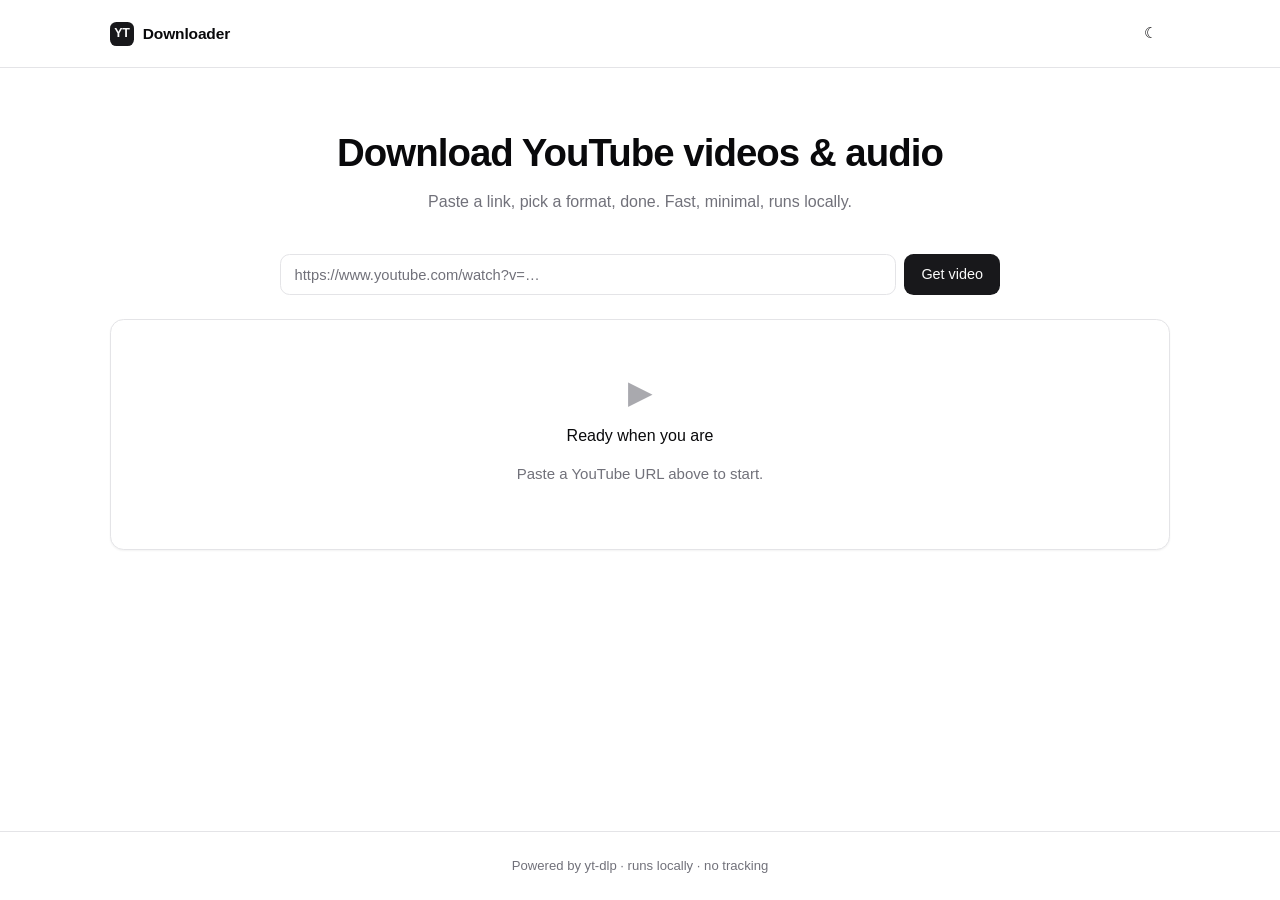
==== templates/index.html @ 0f7c5637 "Initial commit: YouTube Downloader with Docker" ====
<!DOCTYPE html>
<html lang="en">
<head>
  <meta charset="UTF-8" />
  <meta name="viewport" content="width=device-width, initial-scale=1.0" />
  <title>YT Downloader</title>
  <meta name="description" content="Minimal YouTube video and audio downloader." />
  <meta name="color-scheme" content="light dark" />
  <link rel="stylesheet" href="/static/css/styles.css" />
  <link rel="icon" href="data:image/svg+xml,%3Csvg xmlns='http://www.w3.org/2000/svg' viewBox='0 0 24 24'%3E%3Crect width='24' height='24' rx='5' fill='%2327272a'/%3E%3Cpath fill='%23fafafa' d='M10 8.5v7l6-3.5z'/%3E%3C/svg%3E" />
  <script src="/static/js/htmx.min.js" defer></script>
  <script src="/static/js/app.js" defer></script>
</head>
<body>
  <div class="app">
    <header class="app-header">
      <div class="header-inner">
        <div class="brand">
          <span class="brand-mark">YT</span>
          <span>Downloader</span>
        </div>
        <div class="header-spacer"></div>
        <button id="theme-toggle" class="btn-icon" type="button" aria-label="Toggle theme">
          <span class="theme-icon" aria-hidden="true">☾</span>
        </button>
      </div>
    </header>

    <main class="main">
      <section class="hero">
        <h1>Download YouTube videos &amp; audio</h1>
        <p>Paste a link, pick a format, done. Fast, minimal, runs locally.</p>
      </section>

      <form id="url-form" class="url-bar" autocomplete="off">
        <div class="input-wrap">
          <input
            id="url-input"
            class="input"
            type="text"
            name="url"
            placeholder="https://www.youtube.com/watch?v=…"
            spellcheck="false"
            autocapitalize="off"
            autocorrect="off"
            required
          />
          <span id="url-type" class="url-type" aria-hidden="true"></span>
        </div>
        <button id="url-submit" class="btn btn-primary" type="submit">Get video</button>
      </form>

      <section id="results" aria-live="polite">
        <div class="card">
          <div class="card-section empty">
            <span class="ico">▶</span>
            <h3>Ready when you are</h3>
            <p>Paste a YouTube URL above to start.</p>
          </div>
        </div>
      </section>
    </main>

    <footer class="app-footer">
      Powered by yt-dlp · runs locally · no tracking
    </footer>
  </div>
</body>
</html>
---- static/css/styles.css ----
/* =====================================================================
   shadcn-inspired design tokens
   ===================================================================== */

:root {
  --background: hsl(0 0% 100%);
  --foreground: hsl(240 10% 3.9%);
  --card: hsl(0 0% 100%);
  --card-foreground: hsl(240 10% 3.9%);
  --popover: hsl(0 0% 100%);
  --popover-foreground: hsl(240 10% 3.9%);
  --primary: hsl(240 5.9% 10%);
  --primary-foreground: hsl(0 0% 98%);
  --secondary: hsl(240 4.8% 95.9%);
  --secondary-foreground: hsl(240 5.9% 10%);
  --muted: hsl(240 4.8% 95.9%);
  --muted-foreground: hsl(240 3.8% 46.1%);
  --accent: hsl(240 4.8% 95.9%);
  --accent-foreground: hsl(240 5.9% 10%);
  --destructive: hsl(0 84.2% 60.2%);
  --destructive-foreground: hsl(0 0% 98%);
  --border: hsl(240 5.9% 90%);
  --input: hsl(240 5.9% 90%);
  --ring: hsl(240 5% 64.9%);
  --radius: 0.6rem;

  --shadow-sm: 0 1px 2px 0 rgb(0 0 0 / 0.05);
  --shadow: 0 1px 3px 0 rgb(0 0 0 / 0.08), 0 1px 2px -1px rgb(0 0 0 / 0.08);
  --shadow-md: 0 4px 6px -1px rgb(0 0 0 / 0.08), 0 2px 4px -2px rgb(0 0 0 / 0.06);

  --font-sans: -apple-system, BlinkMacSystemFont, "Inter", "Segoe UI", Roboto, "Helvetica Neue", Arial, sans-serif;
  --font-mono: ui-monospace, SFMono-Regular, "SF Mono", Menlo, Consolas, "Liberation Mono", monospace;
}

[data-theme="dark"] {
  --background: hsl(240 10% 3.9%);
  --foreground: hsl(0 0% 98%);
  --card: hsl(240 10% 4.5%);
  --card-foreground: hsl(0 0% 98%);
  --popover: hsl(240 10% 4.5%);
  --popover-foreground: hsl(0 0% 98%);
  --primary: hsl(0 0% 98%);
  --primary-foreground: hsl(240 5.9% 10%);
  --secondary: hsl(240 3.7% 15.9%);
  --secondary-foreground: hsl(0 0% 98%);
  --muted: hsl(240 3.7% 15.9%);
  --muted-foreground: hsl(240 5% 64.9%);
  --accent: hsl(240 3.7% 15.9%);
  --accent-foreground: hsl(0 0% 98%);
  --destructive: hsl(0 62.8% 30.6%);
  --destructive-foreground: hsl(0 0% 98%);
  --border: hsl(240 3.7% 15.9%);
  --input: hsl(240 3.7% 15.9%);
  --ring: hsl(240 4.9% 83.9%);
}

/* =====================================================================
   Reset
   ===================================================================== */

*, *::before, *::after {
  box-sizing: border-box;
  border: 0 solid var(--border);
}

html, body {
  margin: 0;
  padding: 0;
  height: 100%;
}

body {
  font-family: var(--font-sans);
  background-color: var(--background);
  color: var(--foreground);
  font-feature-settings: "rlig" 1, "calt" 1;
  -webkit-font-smoothing: antialiased;
  -moz-osx-font-smoothing: grayscale;
  line-height: 1.5;
  font-size: 15px;
  min-height: 100vh;
}

img, video, svg {
  display: block;
  max-width: 100%;
}

button {
  font: inherit;
  color: inherit;
  background: transparent;
  cursor: pointer;
}

button:disabled {
  cursor: not-allowed;
  opacity: 0.5;
}

a {
  color: inherit;
  text-decoration: none;
}

input, select, textarea {
  font: inherit;
  color: inherit;
}

::selection {
  background: var(--primary);
  color: var(--primary-foreground);
}

/* =====================================================================
   Layout
   ===================================================================== */

.app {
  min-height: 100vh;
  display: flex;
  flex-direction: column;
}

.app-header {
  position: sticky;
  top: 0;
  z-index: 50;
  background: color-mix(in srgb, var(--background) 80%, transparent);
  backdrop-filter: saturate(180%) blur(8px);
  -webkit-backdrop-filter: saturate(180%) blur(8px);
  border-bottom: 1px solid var(--border);
}

.header-inner {
  max-width: 1100px;
  margin: 0 auto;
  padding: 0.9rem 1.25rem;
  display: flex;
  align-items: center;
  gap: 1rem;
}

.brand {
  display: flex;
  align-items: center;
  gap: 0.55rem;
  font-weight: 600;
  letter-spacing: -0.01em;
  font-size: 0.97rem;
}

.brand-mark {
  width: 1.5rem;
  height: 1.5rem;
  border-radius: 0.4rem;
  background: var(--primary);
  color: var(--primary-foreground);
  display: grid;
  place-items: center;
  font-weight: 700;
  font-size: 0.78rem;
}

.header-spacer {
  flex: 1;
}

.main {
  flex: 1;
  max-width: 1100px;
  width: 100%;
  margin: 0 auto;
  padding: 2rem 1.25rem 4rem;
}

.app-footer {
  border-top: 1px solid var(--border);
  padding: 1.5rem 1.25rem;
  text-align: center;
  color: var(--muted-foreground);
  font-size: 0.82rem;
}

/* =====================================================================
   Hero
   ===================================================================== */

.hero {
  text-align: center;
  margin: 1.5rem 0 2.5rem;
}

.hero h1 {
  font-size: clamp(1.75rem, 3.4vw, 2.4rem);
  font-weight: 600;
  letter-spacing: -0.025em;
  margin: 0 0 0.5rem;
}

.hero p {
  color: var(--muted-foreground);
  margin: 0;
  font-size: 1rem;
}

/* =====================================================================
   URL bar
   ===================================================================== */

.url-bar {
  display: flex;
  gap: 0.5rem;
  max-width: 720px;
  margin: 0 auto 1.5rem;
}

.url-bar .input-wrap {
  position: relative;
  flex: 1;
}

.url-bar .input-wrap .input {
  padding-right: 5.5rem;
}

.url-bar .url-type {
  position: absolute;
  right: 0.6rem;
  top: 50%;
  transform: translateY(-50%);
  pointer-events: none;
  color: var(--muted-foreground);
  font-size: 0.78rem;
  display: flex;
  align-items: center;
  gap: 0.3rem;
}

.url-bar .url-type.visible {
  color: var(--foreground);
}

/* =====================================================================
   Components — base
   ===================================================================== */

.input {
  display: flex;
  width: 100%;
  height: 2.6rem;
  padding: 0 0.85rem;
  border-radius: var(--radius);
  border: 1px solid var(--input);
  background: var(--background);
  color: var(--foreground);
  font-size: 0.92rem;
  transition: border-color 120ms, box-shadow 120ms;
  outline: none;
}

.input::placeholder {
  color: var(--muted-foreground);
}

.input:focus {
  border-color: var(--ring);
  box-shadow: 0 0 0 3px color-mix(in srgb, var(--ring) 35%, transparent);
}

.btn {
  display: inline-flex;
  align-items: center;
  justify-content: center;
  gap: 0.45rem;
  height: 2.6rem;
  padding: 0 1rem;
  border-radius: var(--radius);
  border: 1px solid transparent;
  font-size: 0.9rem;
  font-weight: 500;
  white-space: nowrap;
  transition: background 120ms, color 120ms, border-color 120ms, transform 80ms;
  user-select: none;
}

.btn:active:not(:disabled) {
  transform: translateY(1px);
}

.btn-primary {
  background: var(--primary);
  color: var(--primary-foreground);
}

.btn-primary:hover:not(:disabled) {
  background: color-mix(in srgb, var(--primary) 88%, white);
}

[data-theme="dark"] .btn-primary:hover:not(:disabled) {
  background: color-mix(in srgb, var(--primary) 88%, black);
}

.btn-secondary {
  background: var(--secondary);
  color: var(--secondary-foreground);
  border-color: var(--border);
}

.btn-secondary:hover:not(:disabled) {
  background: var(--accent);
}

.btn-ghost {
  background: transparent;
  color: var(--foreground);
}

.btn-ghost:hover:not(:disabled) {
  background: var(--accent);
}

.btn-icon {
  width: 2.4rem;
  height: 2.4rem;
  padding: 0;
  border-radius: var(--radius);
  background: transparent;
  color: var(--foreground);
  display: grid;
  place-items: center;
}

.btn-icon:hover {
  background: var(--accent);
}

.btn:focus-visible {
  outline: 2px solid var(--ring);
  outline-offset: 2px;
}

/* =====================================================================
   Card
   ===================================================================== */

.card {
  background: var(--card);
  color: var(--card-foreground);
  border: 1px solid var(--border);
  border-radius: calc(var(--radius) + 0.25rem);
  box-shadow: var(--shadow-sm);
  overflow: hidden;
}

.card-section + .card-section {
  border-top: 1px solid var(--border);
}

.card-section {
  padding: 1.1rem 1.25rem;
}

.card-title {
  font-size: 0.78rem;
  font-weight: 600;
  letter-spacing: 0.06em;
  text-transform: uppercase;
  color: var(--muted-foreground);
  margin: 0 0 0.7rem;
}

/* =====================================================================
   Video info block
   ===================================================================== */

.video-info {
  display: grid;
  grid-template-columns: 240px 1fr;
  gap: 1.25rem;
  padding: 1.25rem;
}

@media (max-width: 640px) {
  .video-info {
    grid-template-columns: 1fr;
  }
  .video-info .thumb {
    max-width: 320px;
  }
}

.video-info .thumb {
  width: 100%;
  aspect-ratio: 16 / 9;
  border-radius: var(--radius);
  overflow: hidden;
  background: var(--muted);
  border: 1px solid var(--border);
}

.video-info .thumb img {
  width: 100%;
  height: 100%;
  object-fit: cover;
}

.video-info .meta h2 {
  font-size: 1.2rem;
  font-weight: 600;
  margin: 0 0 0.35rem;
  letter-spacing: -0.015em;
  line-height: 1.3;
}

.video-info .meta .channel {
  color: var(--muted-foreground);
  font-size: 0.9rem;
  margin-bottom: 0.7rem;
}

.video-info .stats {
  display: flex;
  flex-wrap: wrap;
  gap: 0.4rem;
}

.badge {
  display: inline-flex;
  align-items: center;
  gap: 0.3rem;
  padding: 0.18rem 0.55rem;
  border-radius: 999px;
  border: 1px solid var(--border);
  background: var(--secondary);
  color: var(--secondary-foreground);
  font-size: 0.75rem;
  font-weight: 500;
  line-height: 1.4;
}

.badge-accent {
  background: var(--primary);
  color: var(--primary-foreground);
  border-color: transparent;
}

.badge-muted {
  background: transparent;
  color: var(--muted-foreground);
}

/* =====================================================================
   Format list
   ===================================================================== */

.format-list {
  display: flex;
  flex-direction: column;
  gap: 0.45rem;
}

.format-row {
  display: grid;
  grid-template-columns: auto 1fr auto auto;
  align-items: center;
  gap: 0.9rem;
  padding: 0.75rem 0.9rem;
  border: 1px solid var(--border);
  border-radius: var(--radius);
  background: var(--background);
  transition: background 120ms, border-color 120ms;
}

.format-row:hover {
  background: var(--accent);
  border-color: color-mix(in srgb, var(--border) 70%, var(--foreground) 30%);
}

.format-row .label {
  display: flex;
  flex-direction: column;
  gap: 0.1rem;
}

.format-row .label .title {
  font-weight: 500;
  font-size: 0.92rem;
}

.format-row .label .note {
  font-size: 0.75rem;
  color: var(--muted-foreground);
}

.format-row .size {
  font-variant-numeric: tabular-nums;
  color: var(--muted-foreground);
  font-size: 0.82rem;
  text-align: right;
}

.format-row .ext {
  font-family: var(--font-mono);
  font-size: 0.72rem;
  letter-spacing: 0.05em;
  text-transform: uppercase;
  padding: 0.18rem 0.45rem;
  border-radius: 0.3rem;
  background: var(--secondary);
  color: var(--secondary-foreground);
  border: 1px solid var(--border);
}

@media (max-width: 520px) {
  .format-row {
    grid-template-columns: 1fr auto;
    grid-template-areas:
      "ext label"
      "ext size"
      "ext action";
    row-gap: 0.35rem;
  }
  .format-row .ext { grid-area: ext; align-self: center; }
  .format-row .label { grid-area: label; }
  .format-row .size { grid-area: size; text-align: left; }
  .format-row .action { grid-area: action; }
}

/* =====================================================================
   Playlist
   ===================================================================== */

.playlist-header {
  display: flex;
  align-items: center;
  justify-content: space-between;
  flex-wrap: wrap;
  gap: 0.75rem;
  margin-bottom: 0.8rem;
}

.playlist-header h2 {
  font-size: 1.1rem;
  font-weight: 600;
  margin: 0;
  letter-spacing: -0.015em;
}

.share-playlist-btn {
  display: inline-flex;
  align-items: center;
  gap: 0.4rem;
  height: 2.2rem;
  padding: 0 0.85rem;
  font-size: 0.85rem;
}

.share-playlist-btn svg {
  width: 0.9rem;
  height: 0.9rem;
}

.playlist-grid {
  display: grid;
  grid-template-columns: repeat(auto-fill, minmax(260px, 1fr));
  gap: 0.75rem;
}

.playlist-item {
  display: flex;
  flex-direction: column;
  background: var(--background);
  border: 1px solid var(--border);
  border-radius: var(--radius);
  overflow: hidden;
  transition: background 120ms, border-color 120ms;
}

.playlist-item:hover {
  background: var(--accent);
  border-color: color-mix(in srgb, var(--border) 70%, var(--foreground) 30%);
}

.playlist-item .thumb {
  position: relative;
  aspect-ratio: 16 / 9;
  background: var(--muted);
}

.playlist-item .thumb img {
  width: 100%;
  height: 100%;
  object-fit: cover;
}

.playlist-item .info {
  padding: 0.7rem 0.85rem;
}

.playlist-item .info h3 {
  font-size: 0.9rem;
  font-weight: 500;
  margin: 0 0 0.25rem;
  line-height: 1.3;
  display: -webkit-box;
  -webkit-line-clamp: 2;
  -webkit-box-orient: vertical;
  overflow: hidden;
}

.playlist-item .info .meta {
  font-size: 0.78rem;
  color: var(--muted-foreground);
  display: flex;
  align-items: center;
  gap: 0.4rem;
}

.playlist-item .actions {
  padding: 0 0.85rem 0.85rem;
  display: flex;
  gap: 0.4rem;
}

.playlist-item .actions .btn {
  flex: 1;
  height: 2.2rem;
  font-size: 0.82rem;
  padding: 0 0.6rem;
}

/* =====================================================================
   Progress
   ===================================================================== */

.progress-block {
  margin-top: 1rem;
  padding: 1rem 1.25rem;
  border: 1px solid var(--border);
  border-radius: var(--radius);
  background: var(--background);
  box-shadow: var(--shadow-sm);
}

.progress-block .row {
  display: flex;
  justify-content: space-between;
  align-items: center;
  margin-bottom: 0.6rem;
  font-size: 0.85rem;
}

.progress-block .row .title {
  font-weight: 500;
}

.progress-block .row .stats {
  color: var(--muted-foreground);
  font-variant-numeric: tabular-nums;
}

.progress-track {
  width: 100%;
  height: 0.4rem;
  background: var(--secondary);
  border-radius: 999px;
  overflow: hidden;
}

.progress-bar {
  height: 100%;
  background: var(--primary);
  width: 0%;
  transition: width 200ms ease;
}

.progress-bar.indeterminate {
  width: 30%;
  animation: indeterminate 1.4s ease-in-out infinite;
}

@keyframes indeterminate {
  0% { transform: translateX(-100%); }
  100% { transform: translateX(400%); }
}

/* =====================================================================
   Toast
   ===================================================================== */

.toast-stack {
  position: fixed;
  bottom: 1.5rem;
  right: 1.5rem;
  display: flex;
  flex-direction: column;
  gap: 0.5rem;
  z-index: 100;
  max-width: 360px;
}

.toast {
  background: var(--popover);
  color: var(--popover-foreground);
  border: 1px solid var(--border);
  border-radius: var(--radius);
  box-shadow: var(--shadow-md);
  padding: 0.85rem 1rem;
  font-size: 0.88rem;
  display: flex;
  align-items: flex-start;
  gap: 0.55rem;
  animation: toast-in 180ms ease-out;
}

.toast.error {
  border-color: var(--destructive);
  color: var(--destructive-foreground);
  background: var(--destructive);
}

.toast .dot {
  width: 0.5rem;
  height: 0.5rem;
  border-radius: 999px;
  background: currentColor;
  margin-top: 0.4rem;
  flex-shrink: 0;
}

@keyframes toast-in {
  from { transform: translateY(8px); opacity: 0; }
  to   { transform: translateY(0);    opacity: 1; }
}

/* =====================================================================
   Empty / loading states
   ===================================================================== */

.skeleton {
  background: linear-gradient(
    90deg,
    var(--muted) 0%,
    var(--accent) 50%,
    var(--muted) 100%
  );
  background-size: 200% 100%;
  animation: shimmer 1.4s ease-in-out infinite;
  border-radius: var(--radius);
}

@keyframes shimmer {
  0% { background-position: 200% 0; }
  100% { background-position: -200% 0; }
}

.skeleton.thumb {
  width: 100%;
  aspect-ratio: 16 / 9;
  border-radius: var(--radius);
}

.skeleton.line {
  height: 0.85rem;
  margin: 0.4rem 0;
  border-radius: 0.3rem;
}

.skeleton.line.short { width: 35%; }
.skeleton.line.medium { width: 60%; }
.skeleton.line.long { width: 90%; }

.empty {
  text-align: center;
  padding: 3rem 1.5rem;
  color: var(--muted-foreground);
}

.empty .ico {
  font-size: 2rem;
  margin-bottom: 0.5rem;
  display: block;
  opacity: 0.6;
}

.empty h3 {
  margin: 0 0 0.3rem;
  color: var(--foreground);
  font-weight: 500;
  font-size: 1rem;
}

/* =====================================================================
   Utility
   ===================================================================== */

.hidden { display: none !important; }
.sr-only {
  position: absolute;
  width: 1px; height: 1px;
  padding: 0; margin: -1px;
  overflow: hidden;
  clip: rect(0, 0, 0, 0);
  white-space: nowrap;
  border: 0;
}

.divider {
  height: 1px;
  background: var(--border);
  margin: 0.8rem 0;
}

/* =====================================================================
   Share / copy buttons
   ===================================================================== */

.btn-icon-square {
  width: 2.4rem;
  height: 2.4rem;
  padding: 0;
  border-radius: var(--radius);
  border: 1px solid var(--border);
  background: var(--background);
  color: var(--foreground);
  display: grid;
  place-items: center;
  transition: background 120ms, border-color 120ms;
}

.btn-icon-square:hover {
  background: var(--accent);
  border-color: color-mix(in srgb, var(--border) 70%, var(--foreground) 30%);
}

.btn-icon-square:focus-visible {
  outline: 2px solid var(--ring);
  outline-offset: 2px;
}

.format-row .row-actions {
  display: flex;
  align-items: center;
  gap: 0.4rem;
}

.format-row .row-actions .btn {
  height: 2.2rem;
  padding: 0 0.8rem;
  font-size: 0.82rem;
}

/* =====================================================================
   Modal
   ===================================================================== */

.modal-backdrop {
  position: fixed;
  inset: 0;
  background: color-mix(in srgb, var(--background) 60%, transparent);
  backdrop-filter: blur(4px);
  -webkit-backdrop-filter: blur(4px);
  z-index: 200;
  display: grid;
  place-items: center;
  padding: 1.25rem;
  animation: backdrop-in 160ms ease-out;
}

@keyframes backdrop-in {
  from { opacity: 0; }
  to   { opacity: 1; }
}

.modal {
  background: var(--popover);
  color: var(--popover-foreground);
  border: 1px solid var(--border);
  border-radius: calc(var(--radius) + 0.25rem);
  box-shadow: var(--shadow-md);
  max-width: 520px;
  width: 100%;
  animation: modal-in 180ms cubic-bezier(0.16, 1, 0.3, 1);
}

@keyframes modal-in {
  from { transform: translateY(8px) scale(0.98); opacity: 0; }
  to   { transform: translateY(0)    scale(1);    opacity: 1; }
}

.modal-header {
  display: flex;
  align-items: center;
  justify-content: space-between;
  padding: 1rem 1.25rem;
  border-bottom: 1px solid var(--border);
}

.modal-header h2 {
  margin: 0;
  font-size: 1rem;
  font-weight: 600;
  letter-spacing: -0.01em;
}

.modal-body {
  padding: 1.1rem 1.25rem;
  display: flex;
  flex-direction: column;
  gap: 0.85rem;
}

.modal-body p {
  margin: 0;
  color: var(--muted-foreground);
  font-size: 0.88rem;
}

.modal-body .field {
  display: flex;
  gap: 0.4rem;
}

.modal-body .field input {
  flex: 1;
  font-family: var(--font-mono);
  font-size: 0.82rem;
  height: 2.4rem;
}

.modal-footer {
  padding: 0.85rem 1.25rem;
  border-top: 1px solid var(--border);
  display: flex;
  justify-content: flex-end;
  gap: 0.5rem;
  background: color-mix(in srgb, var(--muted) 50%, transparent);
  border-radius: 0 0 calc(var(--radius) + 0.25rem) calc(var(--radius) + 0.25rem);
}

.modal-footer .note {
  flex: 1;
  font-size: 0.78rem;
  color: var(--muted-foreground);
  align-self: center;
}

.share-format-list {
  display: flex;
  flex-direction: column;
  gap: 0.4rem;
  max-height: 360px;
  overflow-y: auto;
  border: 1px solid var(--border);
  border-radius: var(--radius);
  padding: 0.3rem;
}

.share-format-row {
  display: flex;
  align-items: center;
  justify-content: space-between;
  gap: 0.5rem;
  padding: 0.55rem 0.7rem;
  border-radius: calc(var(--radius) - 0.15rem);
  background: var(--background);
  transition: background 120ms;
}

.share-format-row:hover {
  background: var(--accent);
}

.share-format-row .info {
  display: flex;
  flex-direction: column;
  gap: 0.05rem;
  min-width: 0;
}

.share-format-row .info .title {
  font-weight: 500;
  font-size: 0.88rem;
  display: flex;
  align-items: center;
  gap: 0.4rem;
}

.share-format-row .info .url {
  font-family: var(--font-mono);
  font-size: 0.72rem;
  color: var(--muted-foreground);
  overflow: hidden;
  text-overflow: ellipsis;
  white-space: nowrap;
  max-width: 320px;
}

.share-format-row .btn {
  height: 2rem;
  padding: 0 0.7rem;
  font-size: 0.8rem;
  flex-shrink: 0;
}

/* =====================================================================
   Playlist — header formats + remove button
   ===================================================================== */

.playlist-formats {
  display: flex;
  flex-direction: column;
  gap: 0.6rem;
  margin-top: 0.4rem;
}

.playlist-formats .label {
  font-size: 0.78rem;
  font-weight: 600;
  letter-spacing: 0.06em;
  text-transform: uppercase;
  color: var(--muted-foreground);
}

.chip-row {
  display: flex;
  flex-wrap: wrap;
  gap: 0.4rem;
}

.chip {
  display: inline-flex;
  align-items: center;
  gap: 0.35rem;
  height: 2rem;
  padding: 0 0.75rem;
  border-radius: 999px;
  border: 1px solid var(--border);
  background: var(--background);
  color: var(--foreground);
  font-size: 0.82rem;
  font-weight: 500;
  cursor: pointer;
  transition: background 120ms, border-color 120ms, color 120ms;
}

.chip:hover {
  background: var(--accent);
  border-color: color-mix(in srgb, var(--border) 70%, var(--foreground) 30%);
}

.chip:active {
  transform: translateY(1px);
}

.chip.audio {
  border-color: color-mix(in srgb, var(--primary) 30%, var(--border));
}

.chip:focus-visible {
  outline: 2px solid var(--ring);
  outline-offset: 2px;
}

.chip .size {
  font-variant-numeric: tabular-nums;
  color: var(--muted-foreground);
  font-size: 0.72rem;
}

.playlist-controls {
  display: flex;
  align-items: center;
  justify-content: space-between;
  flex-wrap: wrap;
  gap: 0.5rem;
  margin-top: 0.5rem;
  font-size: 0.82rem;
  color: var(--muted-foreground);
}

.playlist-controls .right {
  display: flex;
  align-items: center;
  gap: 0.4rem;
}

.btn-link {
  background: transparent;
  border: 0;
  color: var(--foreground);
  font-size: 0.82rem;
  font-weight: 500;
  padding: 0.2rem 0.4rem;
  border-radius: 0.3rem;
  cursor: pointer;
}

.btn-link:hover {
  background: var(--accent);
}

.playlist-item {
  position: relative;
}

.playlist-item .toggle-btn {
  position: absolute;
  top: 0.5rem;
  right: 0.5rem;
  width: 1.7rem;
  height: 1.7rem;
  border-radius: 999px;
  background: color-mix(in srgb, var(--background) 85%, transparent);
  backdrop-filter: blur(4px);
  -webkit-backdrop-filter: blur(4px);
  border: 1px solid var(--border);
  color: var(--foreground);
  display: grid;
  place-items: center;
  line-height: 1;
  cursor: pointer;
  transition: background 120ms, color 120ms, border-color 120ms, transform 80ms;
  z-index: 2;
}

.playlist-item .toggle-btn:hover {
  background: var(--destructive);
  color: var(--destructive-foreground);
  border-color: var(--destructive);
}

.playlist-item .toggle-btn:focus-visible {
  outline: 2px solid var(--ring);
  outline-offset: 2px;
}

.playlist-item .toggle-btn svg {
  width: 0.85rem;
  height: 0.85rem;
}

.playlist-item.deselected .toggle-btn {
  background: color-mix(in srgb, var(--primary) 12%, var(--background));
  color: var(--muted-foreground);
  border-color: var(--border);
}

.playlist-item.deselected .toggle-btn:hover {
  background: var(--primary);
  color: var(--primary-foreground);
  border-color: var(--primary);
}

.playlist-item.deselected {
  opacity: 0.55;
  transition: opacity 180ms;
}

.playlist-item.deselected h3 {
  text-decoration: line-through;
  text-decoration-color: var(--muted-foreground);
  text-decoration-thickness: 1px;
}

.playlist-item.removed {
  opacity: 0;
  transform: scale(0.95);
  pointer-events: none;
  transition: opacity 200ms, transform 200ms;
}

/* =====================================================================
   Toggle switch (batch mode)
   ===================================================================== */

.switch {
  display: inline-flex;
  align-items: center;
  gap: 0.5rem;
  cursor: pointer;
  font-size: 0.82rem;
  color: var(--foreground);
  user-select: none;
  line-height: 1;
}

.switch input {
  position: absolute;
  width: 0;
  height: 0;
  opacity: 0;
  pointer-events: none;
}

.switch .track {
  width: 2.1rem;
  height: 1.25rem;
  border-radius: 999px;
  background: var(--muted);
  border: 1px solid var(--border);
  position: relative;
  transition: background 150ms, border-color 150ms;
  flex-shrink: 0;
}

.switch .track::after {
  content: "";
  width: 0.95rem;
  height: 0.95rem;
  border-radius: 999px;
  background: var(--background);
  border: 1px solid var(--border);
  position: absolute;
  top: 0.1rem;
  left: 0.1rem;
  transition: transform 180ms cubic-bezier(0.16, 1, 0.3, 1);
}

.switch input:checked + .track {
  background: var(--primary);
  border-color: var(--primary);
}

.switch input:checked + .track::after {
  transform: translateX(0.85rem);
  border-color: transparent;
}

.switch input:focus-visible + .track {
  outline: 2px solid var(--ring);
  outline-offset: 2px;
}

/* =====================================================================
   Batch progress items
   ===================================================================== */

.batch-progress .batch-items {
  margin-top: 0.7rem;
  display: flex;
  flex-direction: column;
  gap: 0.35rem;
}

.batch-item {
  padding: 0.4rem 0.55rem;
  border: 1px solid var(--border);
  border-radius: var(--radius);
  background: var(--muted);
}

.batch-item .row {
  display: flex;
  justify-content: space-between;
  align-items: center;
  margin-bottom: 0.25rem;
  font-size: 0.78rem;
}

.batch-item .row .title {
  font-weight: 500;
  max-width: 70%;
  overflow: hidden;
  text-overflow: ellipsis;
  white-space: nowrap;
}

.batch-item .row .stats {
  color: var(--muted-foreground);
  font-variant-numeric: tabular-nums;
  font-size: 0.72rem;
}

.batch-item .progress-track {
  height: 0.25rem;
  border-radius: 999px;
  background: var(--background);
  overflow: hidden;
}

.batch-item .progress-bar {
  height: 100%;
  background: var(--primary);
  width: 0%;
  transition: width 200ms ease;
}

.batch-item .progress-bar.indeterminate {
  width: 30%;
  animation: indeterminate 1.4s ease-in-out infinite;
}
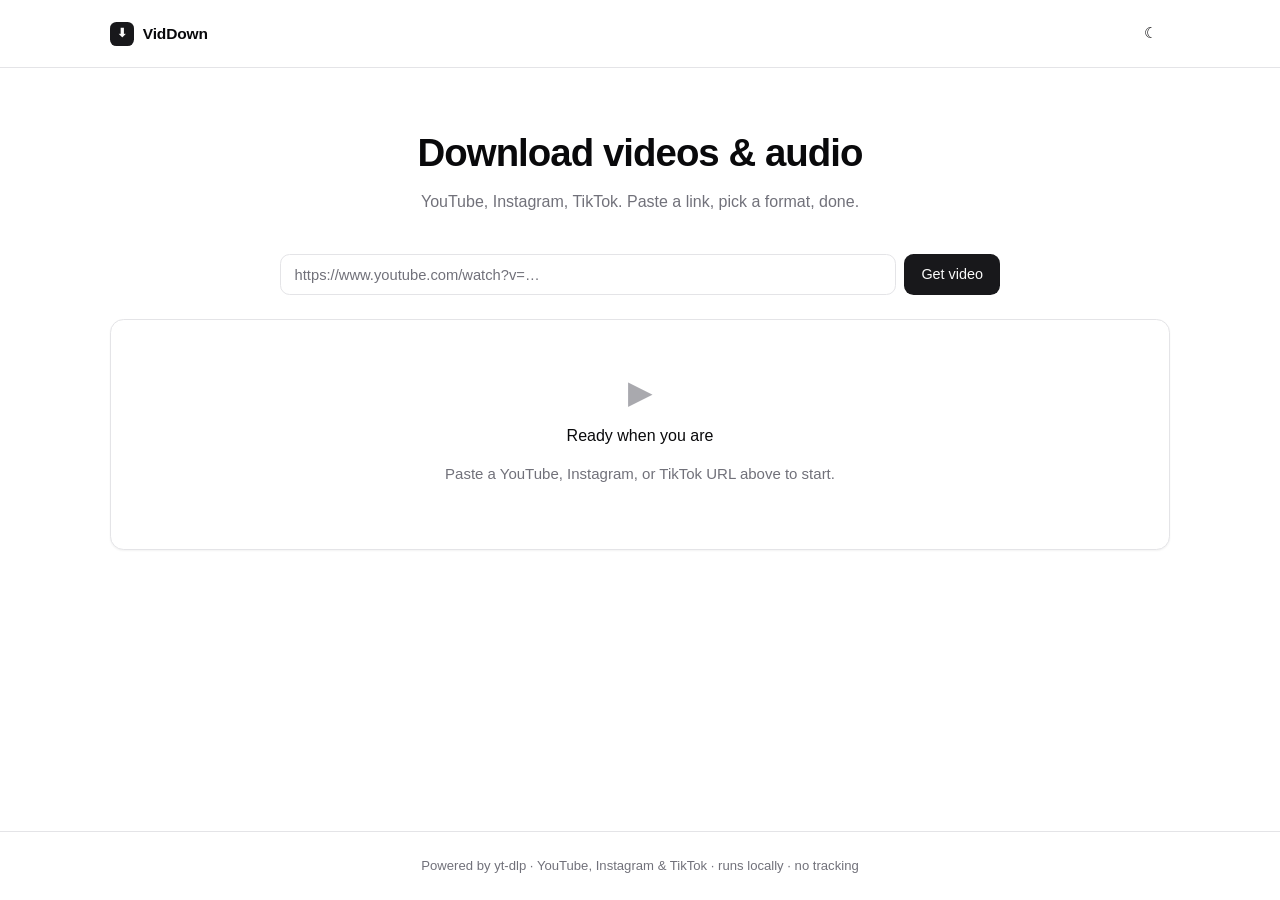
==== commit 4059e393: "Rebrand: YT Downloader -> VidDown (YouTube + Instagram + TikTok)" ====
--- a/templates/index.html
+++ b/templates/index.html
@@ -3,11 +3,11 @@
 <head>
   <meta charset="UTF-8" />
   <meta name="viewport" content="width=device-width, initial-scale=1.0" />
-  <title>YT Downloader</title>
-  <meta name="description" content="Minimal YouTube video and audio downloader." />
+  <title>VidDown</title>
+  <meta name="description" content="Minimal video/audio downloader for YouTube, Instagram, and TikTok." />
   <meta name="color-scheme" content="light dark" />
   <link rel="stylesheet" href="/static/css/styles.css" />
-  <link rel="icon" href="data:image/svg+xml,%3Csvg xmlns='http://www.w3.org/2000/svg' viewBox='0 0 24 24'%3E%3Crect width='24' height='24' rx='5' fill='%2327272a'/%3E%3Cpath fill='%23fafafa' d='M10 8.5v7l6-3.5z'/%3E%3C/svg%3E" />
+  <link rel="icon" href="data:image/svg+xml,%3Csvg xmlns='http://www.w3.org/2000/svg' viewBox='0 0 24 24'%3E%3Crect width='24' height='24' rx='5' fill='%2327272a'/%3E%3Cpath fill='%23fafafa' d='M12 5v10m0 0l4-4m-4 4l-4-4' stroke='%23fafafa' stroke-width='2' fill='none' stroke-linecap='round' stroke-linejoin='round'/%3E%3C/svg%3E" />
   <script src="/static/js/htmx.min.js" defer></script>
   <script src="/static/js/app.js" defer></script>
 </head>
@@ -16,8 +16,8 @@
     <header class="app-header">
       <div class="header-inner">
         <div class="brand">
-          <span class="brand-mark">YT</span>
-          <span>Downloader</span>
+          <span class="brand-mark">⬇</span>
+          <span>VidDown</span>
         </div>
         <div class="header-spacer"></div>
         <button id="theme-toggle" class="btn-icon" type="button" aria-label="Toggle theme">
@@ -28,8 +28,8 @@
 
     <main class="main">
       <section class="hero">
-        <h1>Download YouTube videos &amp; audio</h1>
-        <p>Paste a link, pick a format, done. Fast, minimal, runs locally.</p>
+        <h1>Download videos &amp; audio</h1>
+        <p>YouTube, Instagram, TikTok. Paste a link, pick a format, done.</p>
       </section>
 
       <form id="url-form" class="url-bar" autocomplete="off">
@@ -55,14 +55,14 @@
           <div class="card-section empty">
             <span class="ico">▶</span>
             <h3>Ready when you are</h3>
-            <p>Paste a YouTube URL above to start.</p>
+            <p>Paste a YouTube, Instagram, or TikTok URL above to start.</p>
           </div>
         </div>
       </section>
     </main>
 
     <footer class="app-footer">
-      Powered by yt-dlp · runs locally · no tracking
+      Powered by yt-dlp · YouTube, Instagram &amp; TikTok · runs locally · no tracking
     </footer>
   </div>
 </body>
--- a/static/css/styles.css
+++ b/static/css/styles.css
@@ -451,6 +451,29 @@
   color: var(--muted-foreground);
 }
 
+.badge-youtube {
+  background: hsl(0 70% 45%);
+  color: hsl(0 0% 100%);
+  border-color: transparent;
+}
+
+.badge-instagram {
+  background: linear-gradient(135deg, hsl(325 100% 55%), hsl(35 100% 55%));
+  color: hsl(0 0% 100%);
+  border-color: transparent;
+}
+
+.badge-tiktok {
+  background: hsl(0 0% 10%);
+  color: hsl(0 0% 100%);
+  border-color: transparent;
+}
+
+[data-theme="dark"] .badge-tiktok {
+  background: hsl(0 0% 90%);
+  color: hsl(0 0% 10%);
+}
+
 /* =====================================================================
    Format list
    ===================================================================== */
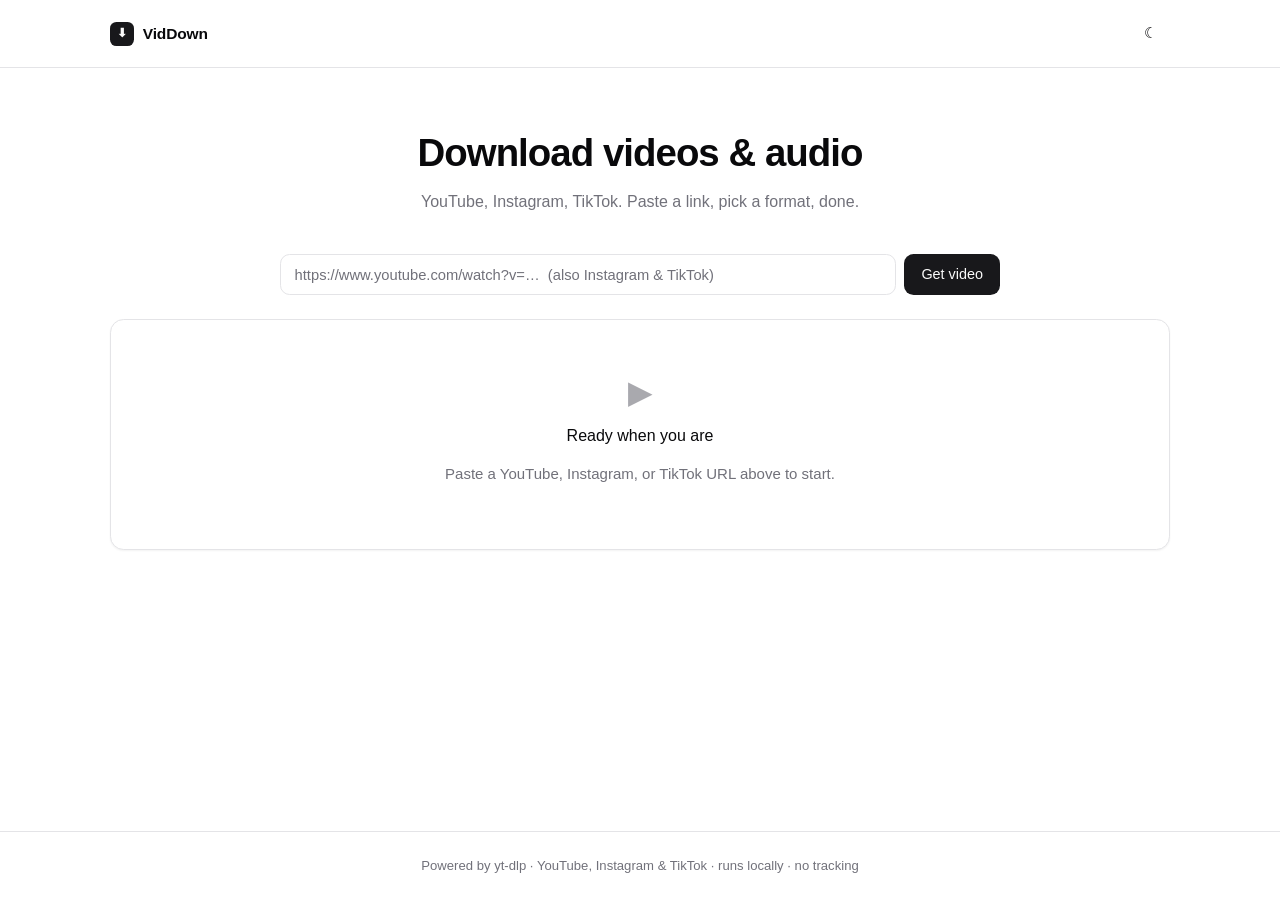
==== commit 63936890: "Update placeholder: mention Instagram & TikTok" ====
--- a/templates/index.html
+++ b/templates/index.html
@@ -39,7 +39,7 @@
             class="input"
             type="text"
             name="url"
-            placeholder="https://www.youtube.com/watch?v=…"
+            placeholder="https://www.youtube.com/watch?v=…  (also Instagram & TikTok)"
             spellcheck="false"
             autocapitalize="off"
             autocorrect="off"
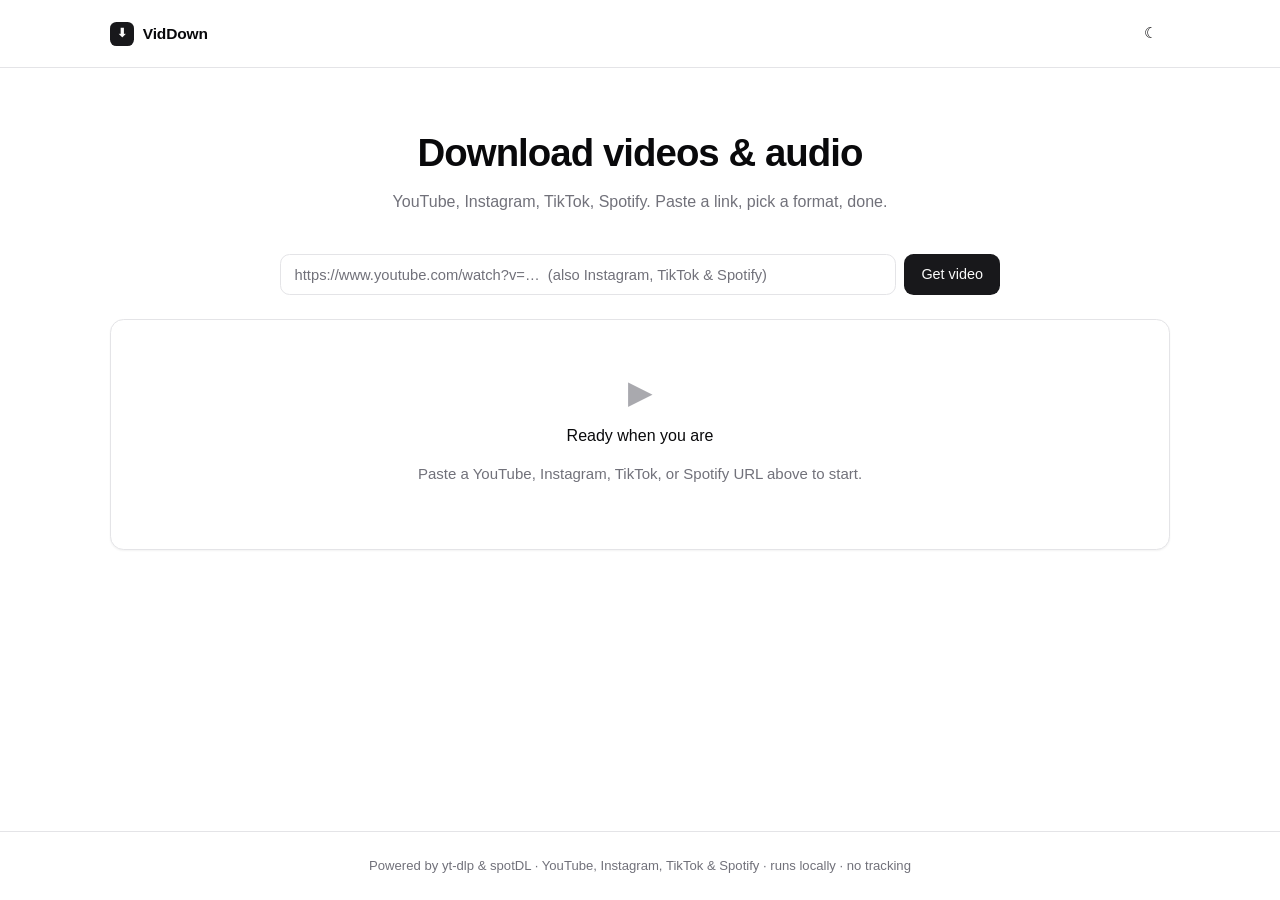
==== commit e86eed89: "feat: add Spotify support via spotDL v4 - Add app/spotify.py: spotDL v4 wrapper using high-level Spo" ====
--- a/templates/index.html
+++ b/templates/index.html
@@ -4,7 +4,7 @@
   <meta charset="UTF-8" />
   <meta name="viewport" content="width=device-width, initial-scale=1.0" />
   <title>VidDown</title>
-  <meta name="description" content="Minimal video/audio downloader for YouTube, Instagram, and TikTok." />
+  <meta name="description" content="Minimal video/audio downloader for YouTube, Instagram, TikTok, and Spotify." />
   <meta name="color-scheme" content="light dark" />
   <link rel="stylesheet" href="/static/css/styles.css" />
   <link rel="icon" href="data:image/svg+xml,%3Csvg xmlns='http://www.w3.org/2000/svg' viewBox='0 0 24 24'%3E%3Crect width='24' height='24' rx='5' fill='%2327272a'/%3E%3Cpath fill='%23fafafa' d='M12 5v10m0 0l4-4m-4 4l-4-4' stroke='%23fafafa' stroke-width='2' fill='none' stroke-linecap='round' stroke-linejoin='round'/%3E%3C/svg%3E" />
@@ -29,7 +29,7 @@
     <main class="main">
       <section class="hero">
         <h1>Download videos &amp; audio</h1>
-        <p>YouTube, Instagram, TikTok. Paste a link, pick a format, done.</p>
+        <p>YouTube, Instagram, TikTok, Spotify. Paste a link, pick a format, done.</p>
       </section>
 
       <form id="url-form" class="url-bar" autocomplete="off">
@@ -39,7 +39,7 @@
             class="input"
             type="text"
             name="url"
-            placeholder="https://www.youtube.com/watch?v=…  (also Instagram & TikTok)"
+            placeholder="https://www.youtube.com/watch?v=…  (also Instagram, TikTok & Spotify)"
             spellcheck="false"
             autocapitalize="off"
             autocorrect="off"
@@ -55,14 +55,14 @@
           <div class="card-section empty">
             <span class="ico">▶</span>
             <h3>Ready when you are</h3>
-            <p>Paste a YouTube, Instagram, or TikTok URL above to start.</p>
+            <p>Paste a YouTube, Instagram, TikTok, or Spotify URL above to start.</p>
           </div>
         </div>
       </section>
     </main>
 
     <footer class="app-footer">
-      Powered by yt-dlp · YouTube, Instagram &amp; TikTok · runs locally · no tracking
+      Powered by yt-dlp &amp; spotDL · YouTube, Instagram, TikTok &amp; Spotify · runs locally · no tracking
     </footer>
   </div>
 </body>
--- a/static/css/styles.css
+++ b/static/css/styles.css
@@ -474,6 +474,17 @@
   color: hsl(0 0% 10%);
 }
 
+.badge-spotify {
+  background: hsl(141 73% 53%);
+  color: hsl(0 0% 100%);
+  border-color: transparent;
+}
+
+[data-theme="dark"] .badge-spotify {
+  background: hsl(141 73% 53%);
+  color: hsl(0 0% 100%);
+}
+
 /* =====================================================================
    Format list
    ===================================================================== */
